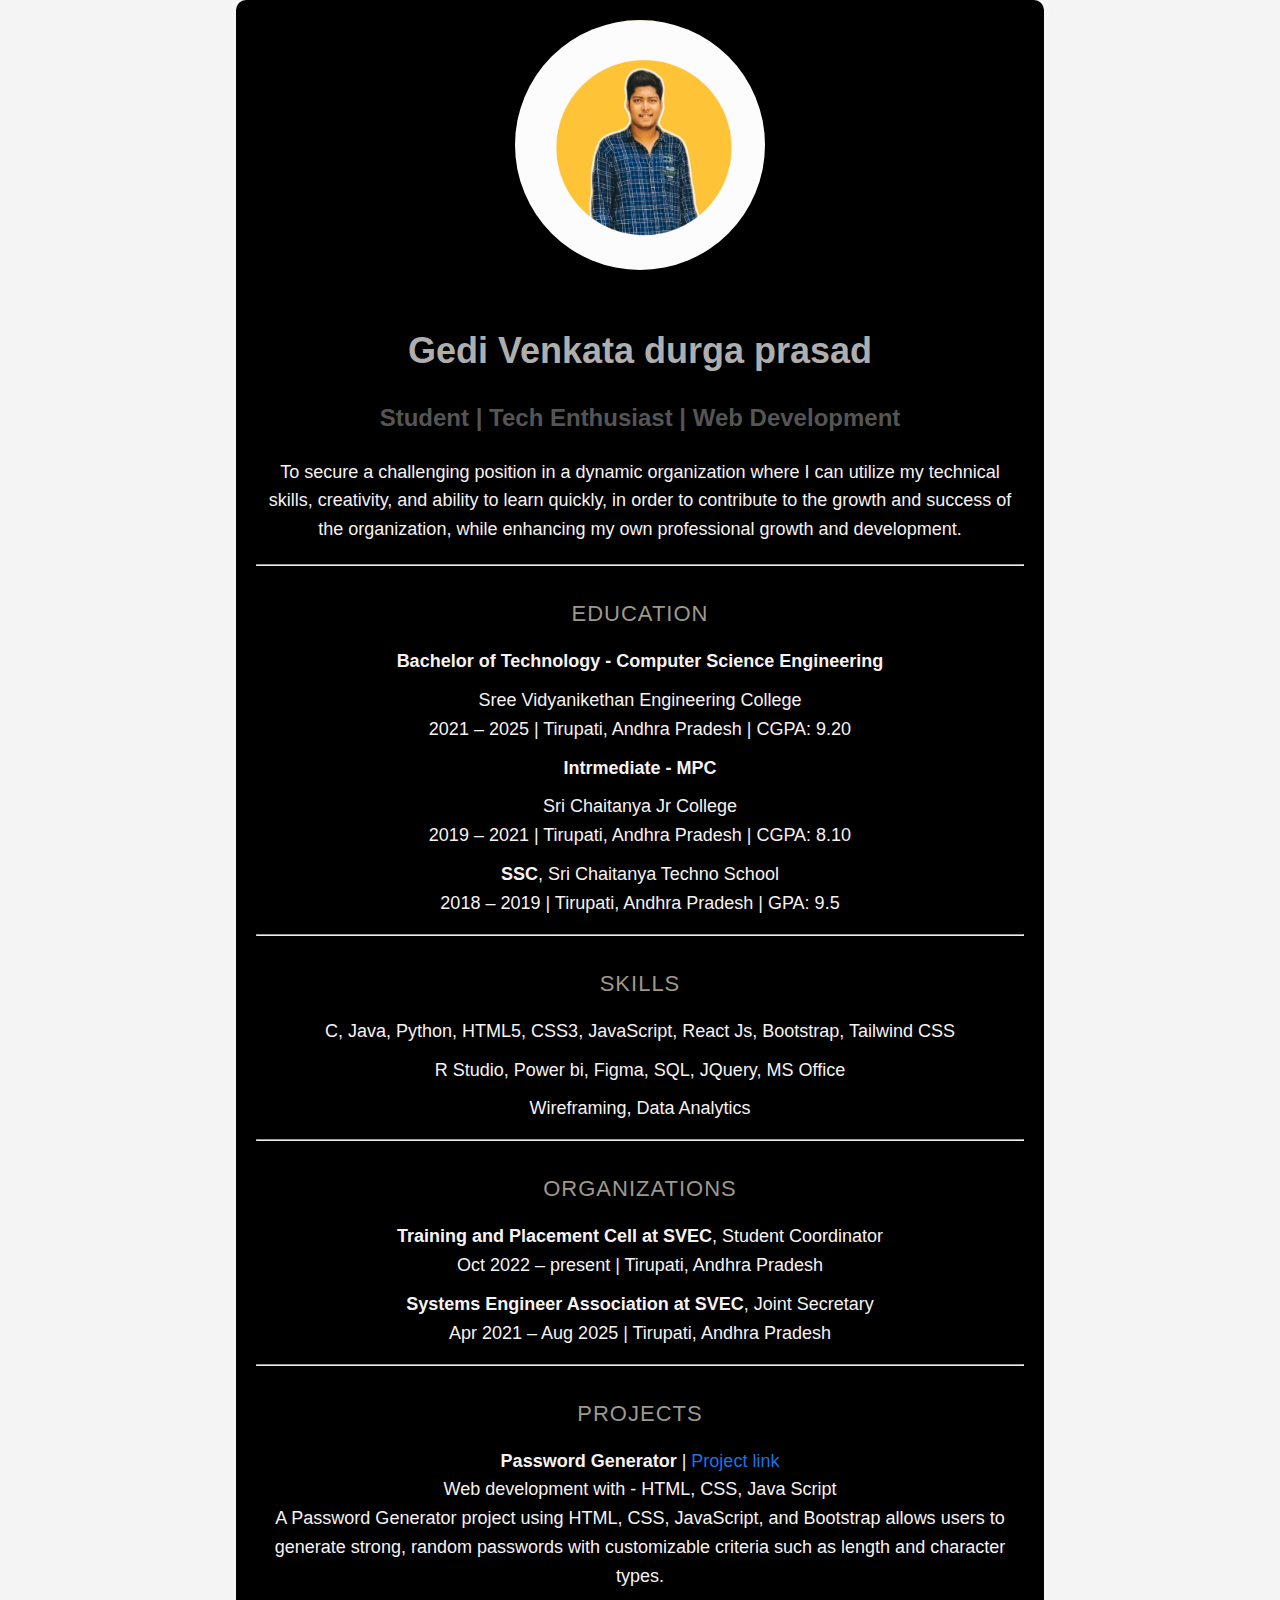
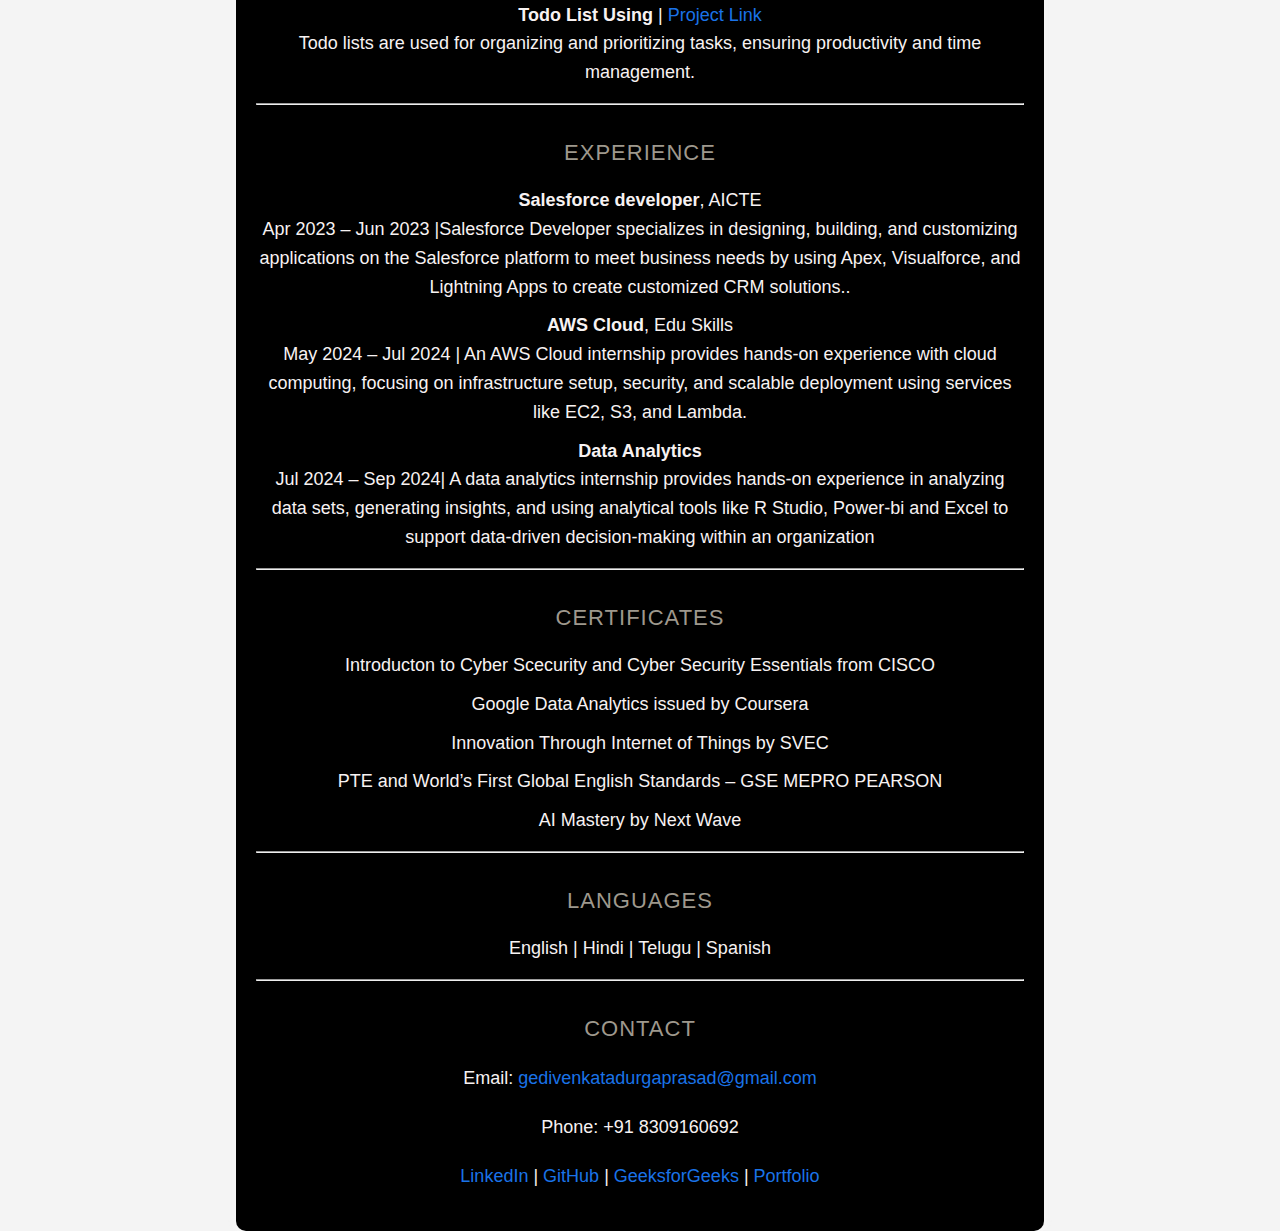
==== Images/resume.html @ 7d3a77a8 "Add files via upload" ====
<!DOCTYPE html>
<html lang="en">
<head>
    <meta charset="UTF-8">
    <meta name="viewport" content="width=device-width, initial-scale=1.0">
    <title>Gedi Venkata durga prasad</title>
    <style>
        body {
            /* font-family: Arial, sans-serif; */
            font-family: 'Roboto', sans-serif;
            background-color: #f4f4f4;
            color: #f7f2f2;
            line-height: 1.6;
            margin: 0;
            padding: 0;
            display: flex;
            justify-content: center;
            align-items: center;
            min-height: 100vh;
        }

        .container {
            width: 60%;
            max-width: 800px;
            background-color: rgb(0, 0, 0);
            padding: 20px;
            box-shadow: 0 0 10px rgba(251, 251, 251, 0.826);
            border-radius: 10px;
            text-align: center;
        }

        .profile-image {
            width: 250px;
            height: 250px;
            border-radius: 50%;
            margin-bottom: 20px;
        }

        h1 {
            font-size: 36px;
            margin-bottom: 10px;
            color: #aeaeae;
        }

        h2 {
            font-size: 24px;
            margin-bottom: 20px;
            color: #555;
        }

        p {
            font-size: 18px;
            margin-bottom: 20px;
        }

        .section-title {
            font-size: 22px;
            margin-top: 30px;
            margin-bottom: 10px;
            color: #9e988d;
            text-transform: uppercase;
            letter-spacing: 1px;
        }

        ul {
            list-style-type: none;
            padding: 0;
        }

        li {
            font-size: 18px;
            margin-bottom: 10px;
        }

        .link {
            color: #1a73e8;
            text-decoration: none;
        }
    </style>
</head>
<body>
    <div class="container">
        <img src="profile.jpg" alt="Profile Image" class="profile-image">
        <h1>Gedi Venkata durga prasad</h1>
        <h2>Student | Tech Enthusiast | Web Development</h2>
        <p>To secure a challenging position in a dynamic organization where I can utilize my technical skills, creativity, and ability to learn quickly, in order to contribute to the growth and success of the organization, while enhancing my own professional growth and development.</p>
        <hr>
        <div class="section">
            <div class="section-title">Education</div>
            <ul>
                <li><strong>Bachelor of Technology - Computer Science Engineering</strong></li>
                <li> Sree Vidyanikethan Engineering College<br>
                2021 – 2025 | Tirupati, Andhra Pradesh | CGPA: 9.20</li>
                <li><strong>Intrmediate - MPC</strong></li>
                <li> Sri Chaitanya Jr College<br>
                2019 – 2021 | Tirupati, Andhra Pradesh | CGPA: 8.10</li>
                <li><strong>SSC</strong>, Sri Chaitanya Techno School<br>
                2018 – 2019 | Tirupati, Andhra Pradesh | GPA: 9.5</li>
            </ul>
        </div>
        <hr>
        <div class="section">
            <div class="section-title">Skills</div>
            <ul>
                <li>C, Java, Python, HTML5, CSS3, JavaScript, React Js, Bootstrap, Tailwind CSS</li>
                <li>R Studio, Power bi, Figma, SQL, JQuery, MS Office</li>
                <li>Wireframing, Data Analytics</li>
            </ul>
        </div>
<hr>
        <div class="section">
            <div class="section-title">Organizations</div>
            <ul>
                <li><strong>Training and Placement Cell at SVEC</strong>, Student Coordinator<br>
                Oct 2022 – present | Tirupati, Andhra Pradesh</li>
                <li><strong>Systems Engineer Association at SVEC</strong>, Joint Secretary <br>
                Apr 2021 – Aug 2025 | Tirupati, Andhra Pradesh</li>
            </ul>
        </div>
        <hr>
        <div class="section">
            <div class="section-title">Projects</div>
            <ul>
                <li><strong>Password Generator</strong> | <a href="https://mypasswordg.netlify.app/" class="link">Project link</a> <br> 
                 Web development with - HTML, CSS, Java Script<br>
                 A Password Generator project using HTML, CSS, JavaScript, and Bootstrap allows users to generate strong, random passwords with customizable criteria such as length and character types.</li>
                <li><strong>Todo List Using </strong> | <a href="https://donezone.netlify.app/" class="link">Project Link</a><br>
                Todo lists are used for organizing and prioritizing tasks, ensuring productivity and time management.</li>
            </ul>
        </div>
<hr>
        <div class="section">
            <div class="section-title">Experience</div>
            <ul>
                <li><strong>Salesforce developer</strong>, AICTE<br>
                Apr 2023 – Jun 2023 |Salesforce Developer specializes in designing, building, and customizing applications on the Salesforce platform to meet business needs by using Apex, Visualforce, and Lightning Apps to create customized CRM solutions..</li>
                <li><strong>AWS Cloud</strong>, Edu Skills<br>
                May 2024 – Jul 2024 | An AWS Cloud internship provides hands-on experience with cloud computing, focusing on infrastructure setup, security, and scalable deployment using services like EC2, S3, and Lambda.</li>
                <li><strong>Data Analytics</strong><br>
                Jul 2024 – Sep 2024| A data analytics internship provides hands-on experience in analyzing data sets, generating insights, and using analytical tools like R Studio, Power-bi and Excel to support data-driven decision-making within an organization</li>
            </ul>
        </div>
<hr>
        <div class="section">
            <div class="section-title">Certificates</div>
            <ul>
                <li>Introducton to Cyber Scecurity and Cyber Security Essentials from CISCO</li>
                <li>Google Data Analytics issued by Coursera</li>
                <li>Innovation Through Internet of Things by SVEC</li>
                <li>PTE and World’s First Global English Standards – GSE MEPRO PEARSON</li>
                <li>AI Mastery by Next Wave</li>
            </ul>
        </div>
        <hr>

        <div class="section">
            <div class="section-title">Languages</div>
            <ul>
                <li>English | Hindi | Telugu | Spanish</li>
            </ul>
        </div>
<hr>
        <div class="section">
            <div class="section-title">Contact</div>
            <p>Email: <a href="mailto:gedivenkatadurgaprasad@gmail.com" class="link">gedivenkatadurgaprasad@gmail.com</a></p>
            <p>Phone: +91 8309160692</p>
            <p><a href="https://www.linkedin.com/in/g-venkata-durga-prasad-b80579289" class="link">LinkedIn</a> | <a href="https://gedivenkatadurgaprasad.github.com/" class="link">GitHub</a> | <a href="#" class="link">GeeksforGeeks</a> | <a href="https://gedivenkatadurgaprasad.github.io/myportfolio/" class="link">Portfolio</a></p>
        </div>
    </div>
</body>
</html>
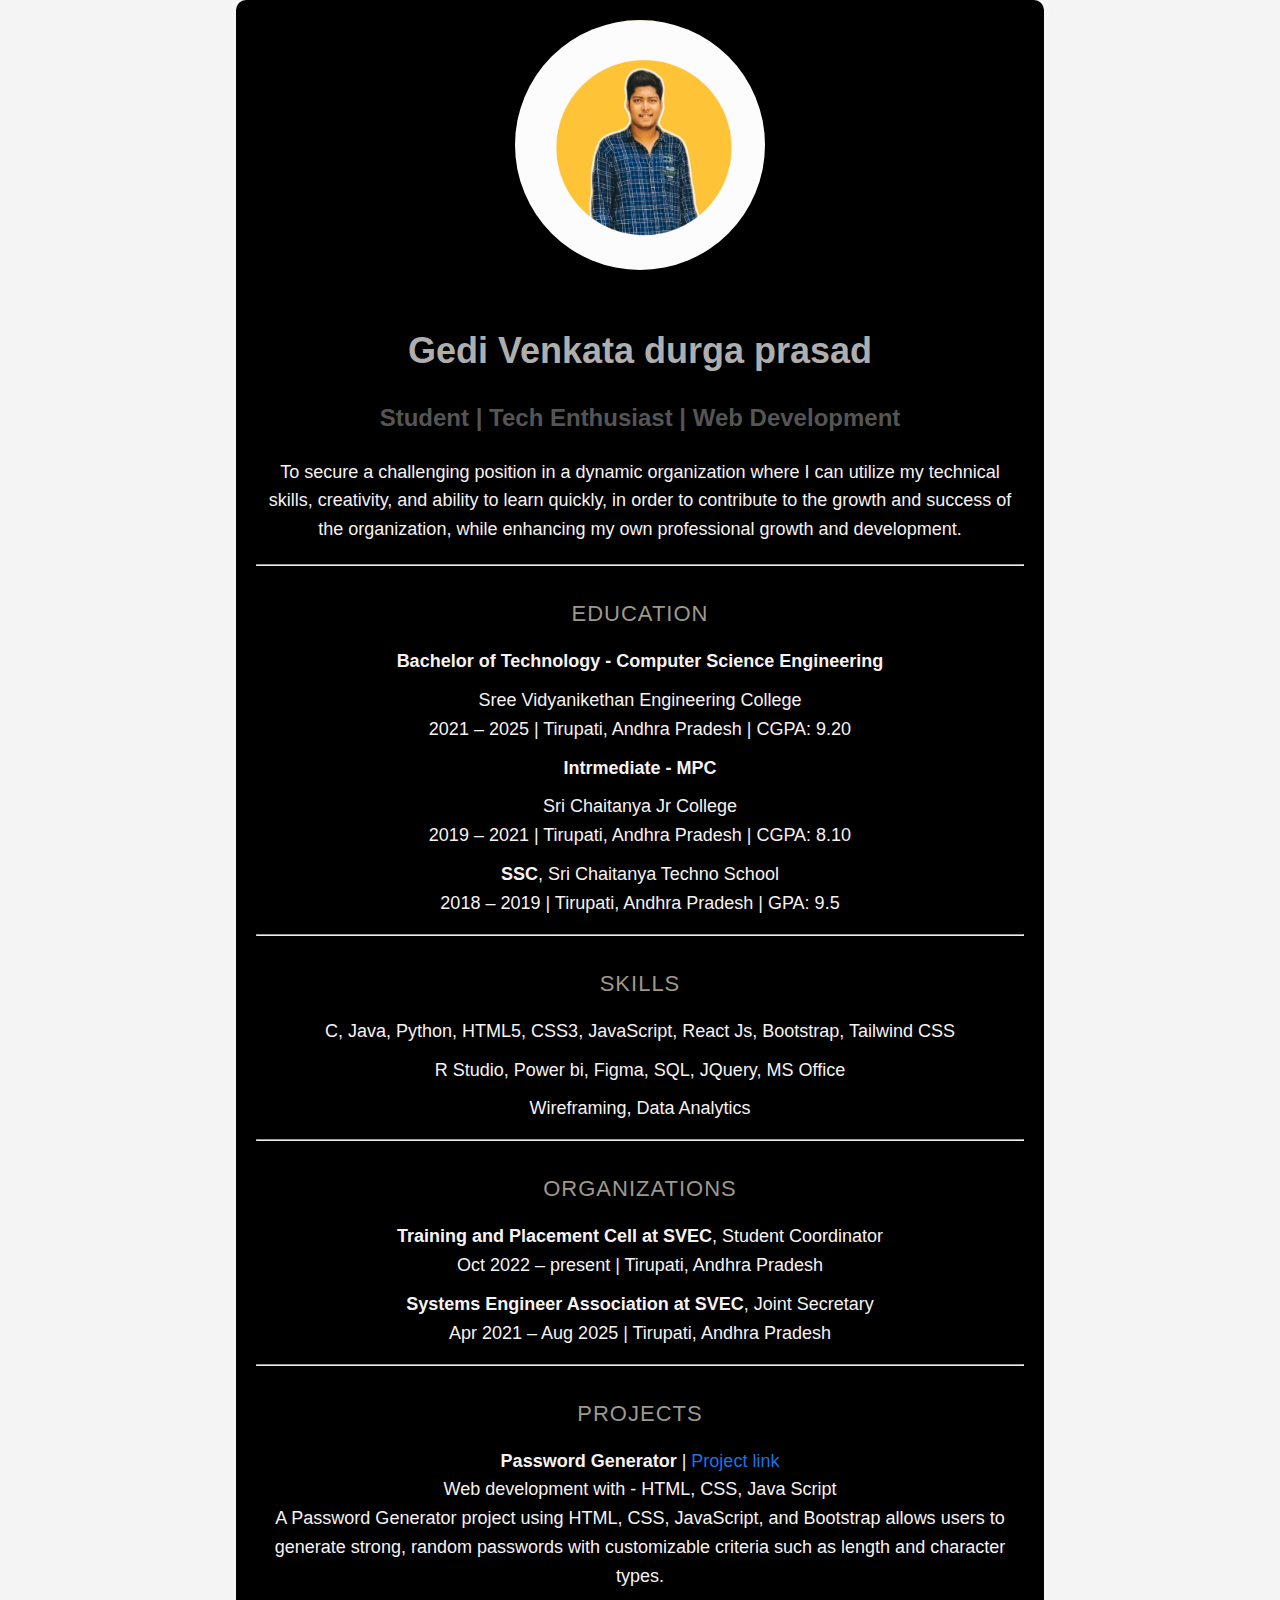
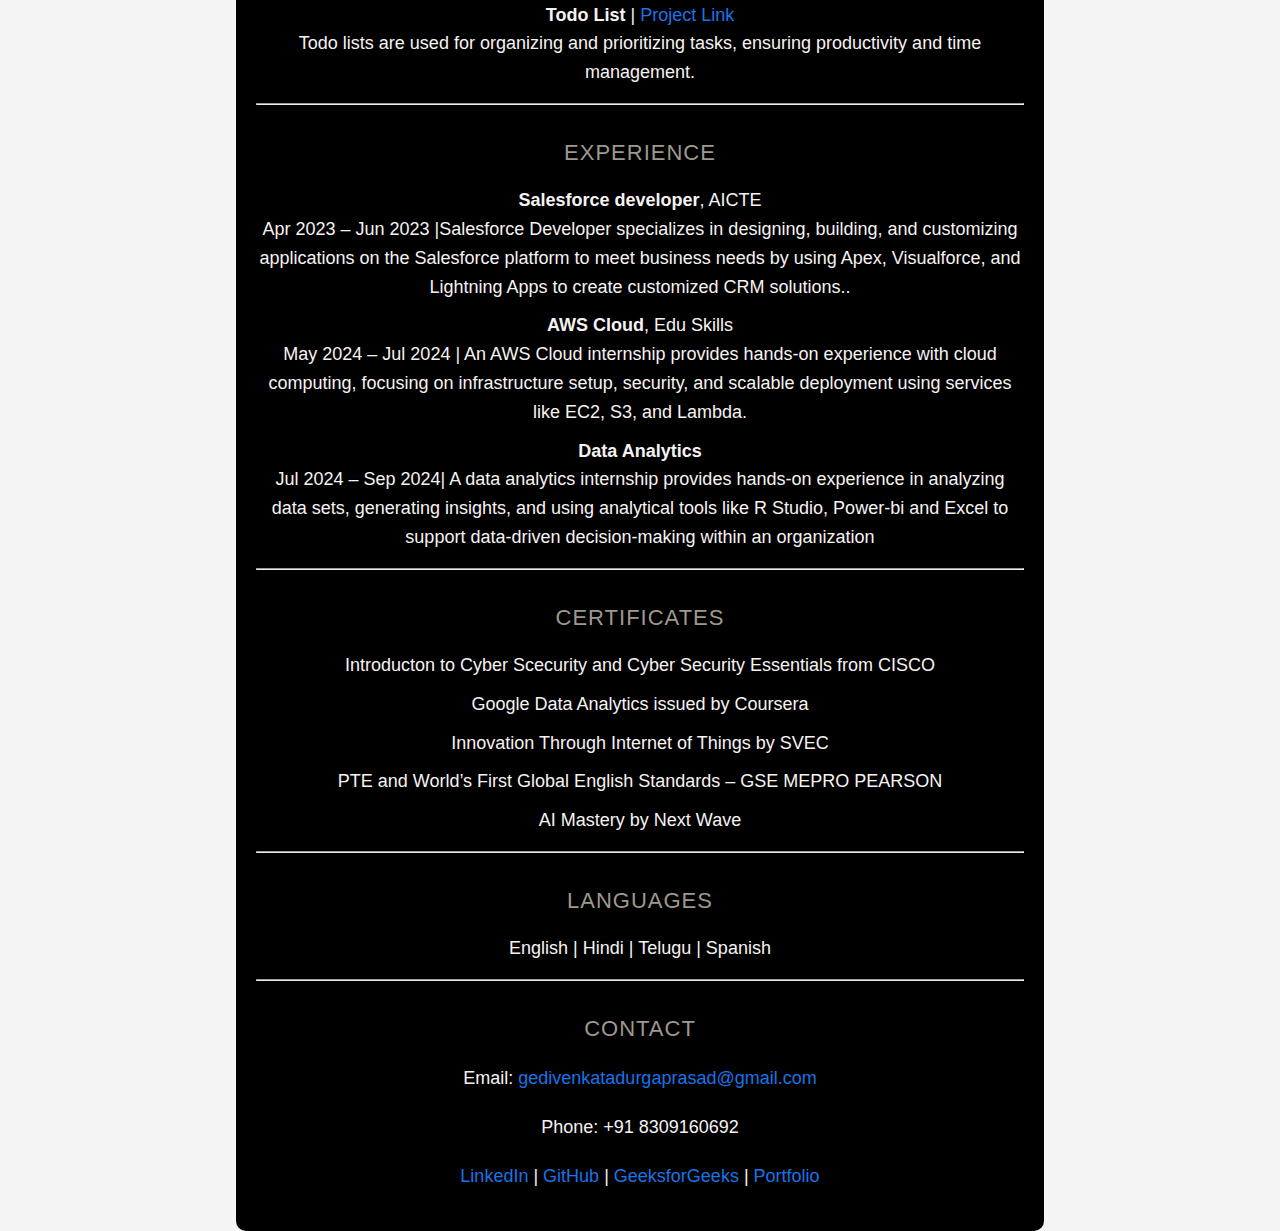
==== commit a7d24c56: "Update resume.html" ====
--- a/Images/resume.html
+++ b/Images/resume.html
@@ -124,7 +124,7 @@
                 <li><strong>Password Generator</strong> | <a href="https://mypasswordg.netlify.app/" class="link">Project link</a> <br> 
                  Web development with - HTML, CSS, Java Script<br>
                  A Password Generator project using HTML, CSS, JavaScript, and Bootstrap allows users to generate strong, random passwords with customizable criteria such as length and character types.</li>
-                <li><strong>Todo List Using </strong> | <a href="https://donezone.netlify.app/" class="link">Project Link</a><br>
+                <li><strong>Todo List </strong> | <a href="https://donezone.netlify.app/" class="link">Project Link</a><br>
                 Todo lists are used for organizing and prioritizing tasks, ensuring productivity and time management.</li>
             </ul>
         </div>
@@ -168,4 +168,4 @@
         </div>
     </div>
 </body>
-</html>+</html>
